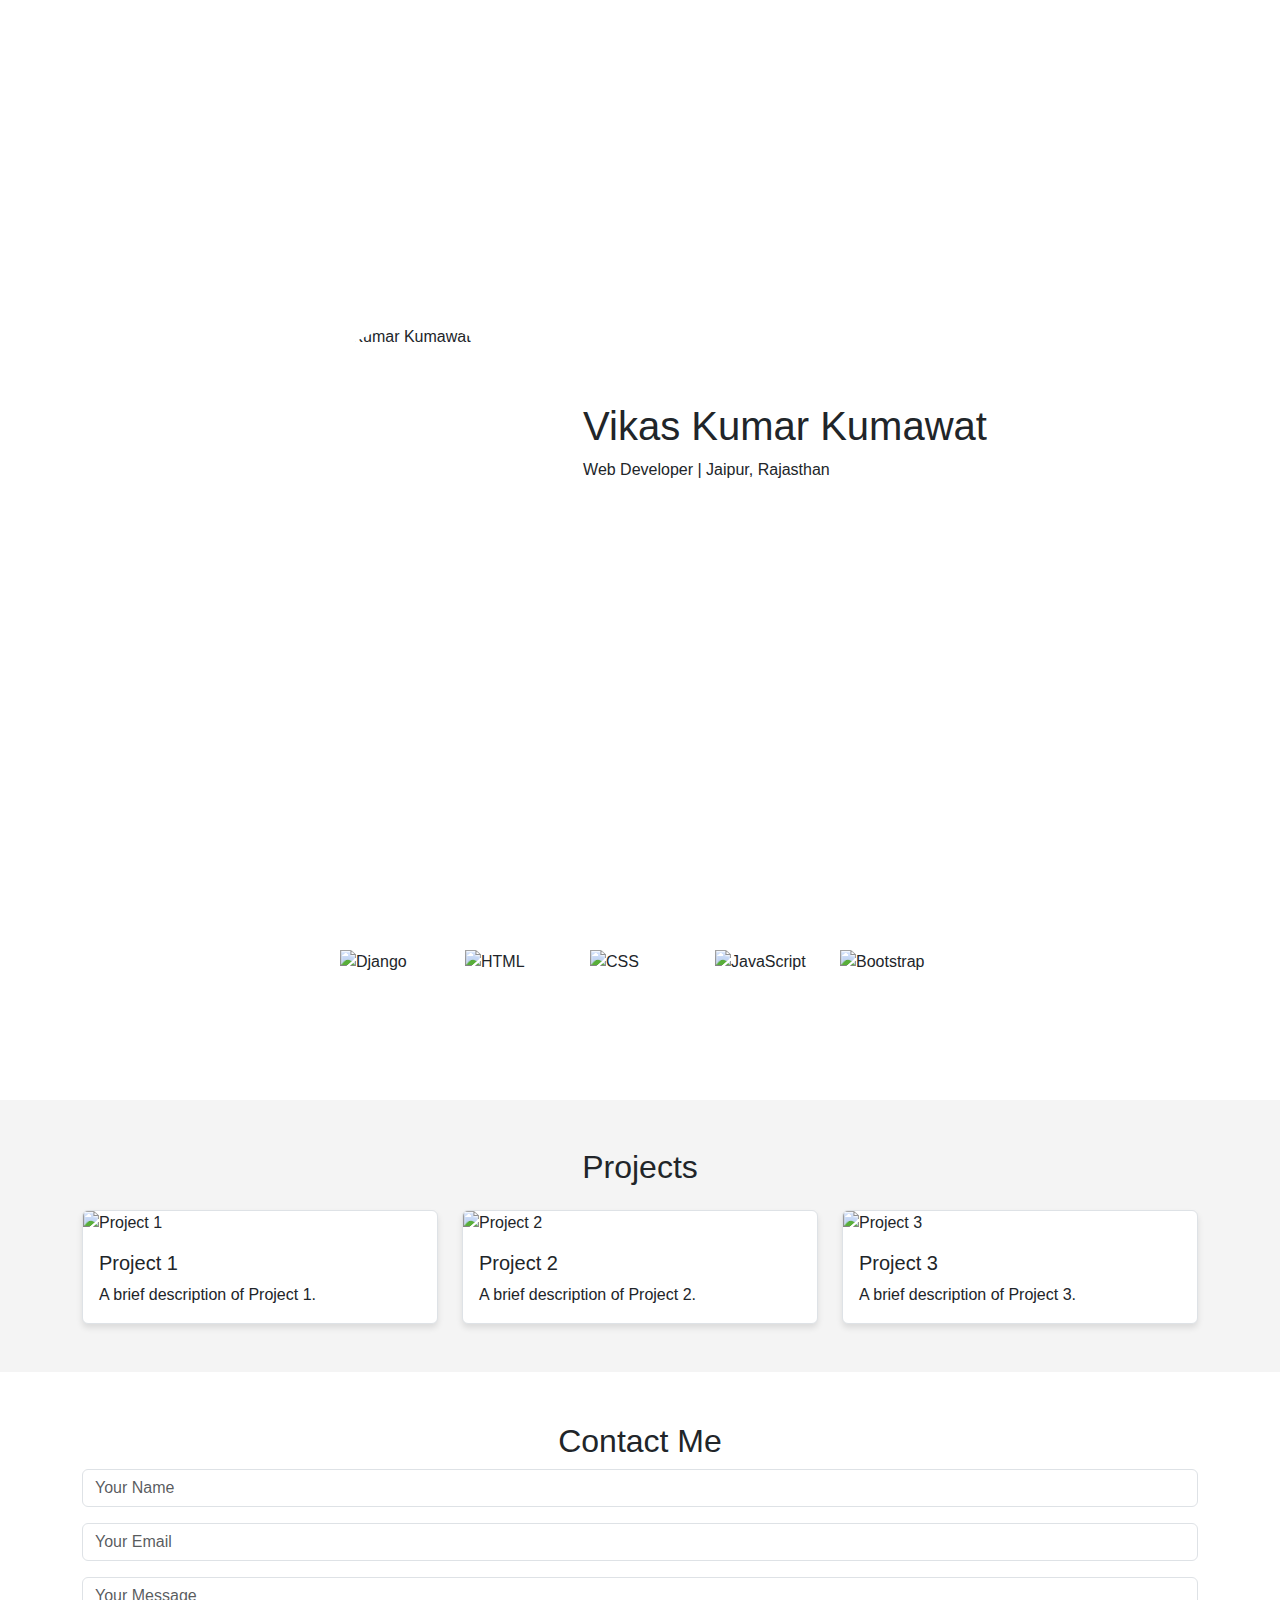
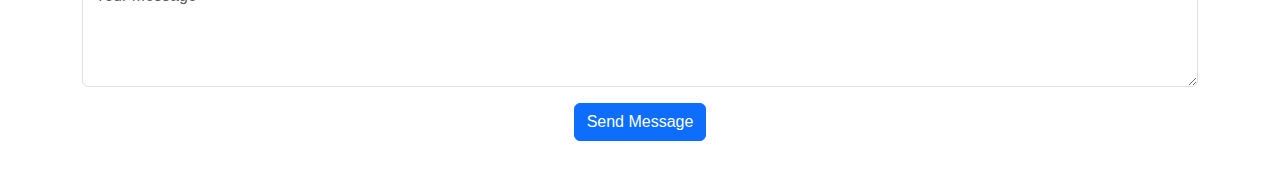
==== index.html @ 6ac8e8db "added the protfolio" ====
<!DOCTYPE html>
<html lang="en">
<head>
    <meta charset="UTF-8">
    <meta name="viewport" content="width=device-width, initial-scale=1.0">
    <title>Portfolio - Vikas Kumar Kumawat</title>
    <link href="https://cdn.jsdelivr.net/npm/bootstrap@5.0.2/dist/css/bootstrap.min.css" rel="stylesheet">
    <script src="https://kit.fontawesome.com/a076d05399.js" crossorigin="anonymous"></script>
    <style>
        body {
            background-color: #f4f4f4;
            color: #212529;
            font-family: 'Poppins', sans-serif;
            transition: background-color 0.3s, color 0.3s;
        }
        .dark-mode {
            background-color: #121212;
            color: #ffffff;
        }
        .toggle-theme {
            position: fixed;
            top: 10px;
            right: 20px;
            cursor: pointer;
            font-size: 1.5rem;
        }
        .full-screen {
            height: 100vh;
            display: flex;
            align-items: center;
            justify-content: center;
            text-align: left;
            flex-direction: row;
            padding: 0 10%;
            background-color: #ffffff;
            box-shadow: 0 4px 6px rgba(0, 0, 0, 0.1);
        }
        .dark-mode .full-screen {
            background-color: #1e1e1e;
        }
        .profile-img {
            width: 250px;
            height: 250px;
            border-radius: 50%;
            margin-right: 40px;
        }
        .skills {
            display: flex;
            justify-content: center;
            gap: 25px;
            flex-wrap: wrap;
            padding: 50px 0;
            background-color: #ffffff;
        }
        .dark-mode .skills {
            background-color: #1e1e1e;
        }
        .skills img {
            width: 100px;
            height: 100px;
        }
        .card {
            background-color: #ffffff;
            border: 1px solid #dee2e6;
            transition: transform 0.3s;
            box-shadow: 0 4px 6px rgba(0, 0, 0, 0.1);
        }
        .dark-mode .card {
            background-color: #1e1e1e;
            border-color: #333;
        }
        .card:hover {
            transform: scale(1.05);
        }
        .contact-form {
            padding: 50px 0;
            text-align: center;
            background-color: #ffffff;
        }
        .dark-mode .contact-form {
            background-color: #1e1e1e;
        }
    </style>
</head>
<body>
    <span class="toggle-theme" onclick="toggleTheme()"><i class="fas fa-adjust"></i></span>
    
    <section class="full-screen">
        <img src="my-profile.jpg" alt="Vikas Kumar Kumawat" class="profile-img">
        <div>
            <h1>Vikas Kumar Kumawat</h1>
            <p>Web Developer | Jaipur, Rajasthan</p>
        </div>
    </section>
    
    <section class="skills">
        <img src="https://cdn.jsdelivr.net/npm/simple-icons@v7/icons/django.svg" alt="Django" title="Django">
        <img src="https://cdn.jsdelivr.net/npm/simple-icons@v7/icons/html5.svg" alt="HTML" title="HTML">
        <img src="https://cdn.jsdelivr.net/npm/simple-icons@v7/icons/css3.svg" alt="CSS" title="CSS">
        <img src="https://cdn.jsdelivr.net/npm/simple-icons@v7/icons/javascript.svg" alt="JavaScript" title="JavaScript">
        <img src="https://cdn.jsdelivr.net/npm/simple-icons@v7/icons/bootstrap.svg" alt="Bootstrap" title="Bootstrap">
    </section>
    
    <section class="container py-5">
        <h2 class="text-center">Projects</h2>
        <div class="row mt-4">
            <div class="col-md-4">
                <div class="card">
                    <img src="projects/project1.jpg" class="card-img-top" alt="Project 1">
                    <div class="card-body">
                        <h5 class="card-title">Project 1</h5>
                        <p class="card-text">A brief description of Project 1.</p>
                    </div>
                </div>
            </div>
            <div class="col-md-4">
                <div class="card">
                    <img src="projects/project2.jpg" class="card-img-top" alt="Project 2">
                    <div class="card-body">
                        <h5 class="card-title">Project 2</h5>
                        <p class="card-text">A brief description of Project 2.</p>
                    </div>
                </div>
            </div>
            <div class="col-md-4">
                <div class="card">
                    <img src="projects/project3.jpg" class="card-img-top" alt="Project 3">
                    <div class="card-body">
                        <h5 class="card-title">Project 3</h5>
                        <p class="card-text">A brief description of Project 3.</p>
                    </div>
                </div>
            </div>
        </div>
    </section>
    
    <section class="contact-form">
        <h2>Contact Me</h2>
        <form class="container">
            <div class="mb-3">
                <input type="text" class="form-control" placeholder="Your Name">
            </div>
            <div class="mb-3">
                <input type="email" class="form-control" placeholder="Your Email">
            </div>
            <div class="mb-3">
                <textarea class="form-control" rows="4" placeholder="Your Message"></textarea>
            </div>
            <button class="btn btn-primary">Send Message</button>
        </form>
    </section>
    
    <script>
        function toggleTheme() {
            document.body.classList.toggle('dark-mode');
        }
    </script>
</body>
</html>
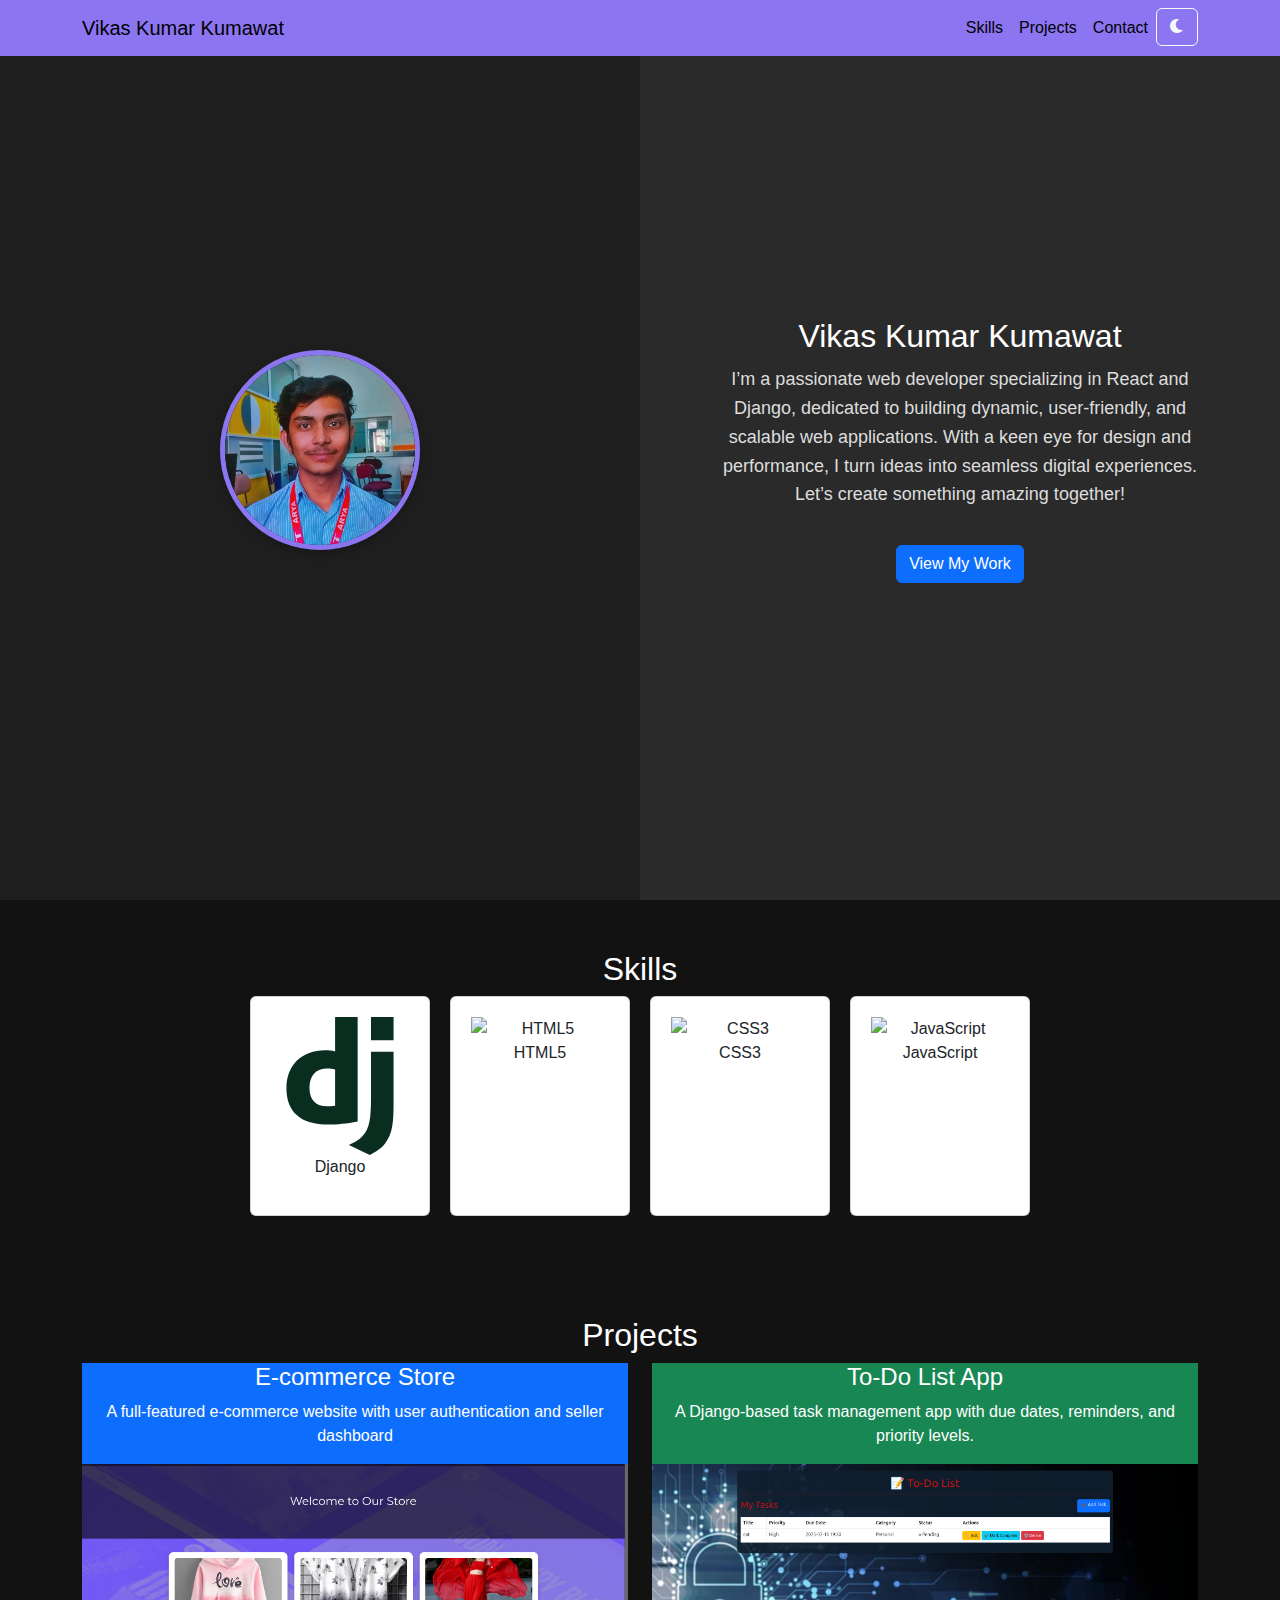
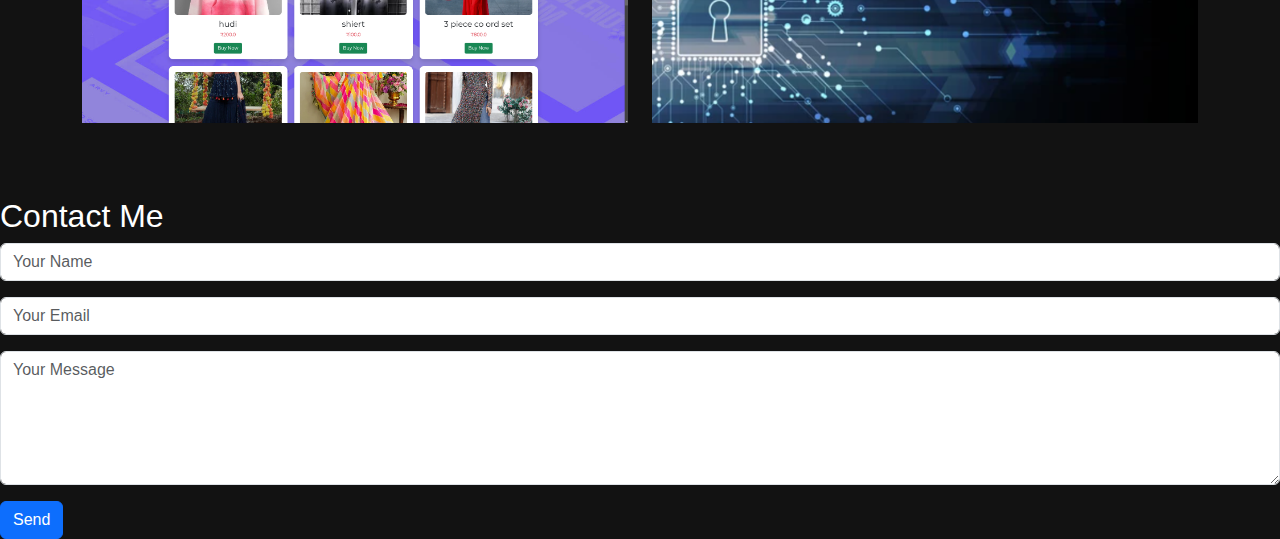
==== commit 1ed236a6: "added external css and script" ====
--- a/index.html
+++ b/index.html
@@ -4,156 +4,99 @@
     <meta charset="UTF-8">
     <meta name="viewport" content="width=device-width, initial-scale=1.0">
     <title>Portfolio - Vikas Kumar Kumawat</title>
-    <link href="https://cdn.jsdelivr.net/npm/bootstrap@5.0.2/dist/css/bootstrap.min.css" rel="stylesheet">
-    <script src="https://kit.fontawesome.com/a076d05399.js" crossorigin="anonymous"></script>
-    <style>
-        body {
-            background-color: #f4f4f4;
-            color: #212529;
-            font-family: 'Poppins', sans-serif;
-            transition: background-color 0.3s, color 0.3s;
-        }
-        .dark-mode {
-            background-color: #121212;
-            color: #ffffff;
-        }
-        .toggle-theme {
-            position: fixed;
-            top: 10px;
-            right: 20px;
-            cursor: pointer;
-            font-size: 1.5rem;
-        }
-        .full-screen {
-            height: 100vh;
-            display: flex;
-            align-items: center;
-            justify-content: center;
-            text-align: left;
-            flex-direction: row;
-            padding: 0 10%;
-            background-color: #ffffff;
-            box-shadow: 0 4px 6px rgba(0, 0, 0, 0.1);
-        }
-        .dark-mode .full-screen {
-            background-color: #1e1e1e;
-        }
-        .profile-img {
-            width: 250px;
-            height: 250px;
-            border-radius: 50%;
-            margin-right: 40px;
-        }
-        .skills {
-            display: flex;
-            justify-content: center;
-            gap: 25px;
-            flex-wrap: wrap;
-            padding: 50px 0;
-            background-color: #ffffff;
-        }
-        .dark-mode .skills {
-            background-color: #1e1e1e;
-        }
-        .skills img {
-            width: 100px;
-            height: 100px;
-        }
-        .card {
-            background-color: #ffffff;
-            border: 1px solid #dee2e6;
-            transition: transform 0.3s;
-            box-shadow: 0 4px 6px rgba(0, 0, 0, 0.1);
-        }
-        .dark-mode .card {
-            background-color: #1e1e1e;
-            border-color: #333;
-        }
-        .card:hover {
-            transform: scale(1.05);
-        }
-        .contact-form {
-            padding: 50px 0;
-            text-align: center;
-            background-color: #ffffff;
-        }
-        .dark-mode .contact-form {
-            background-color: #1e1e1e;
-        }
-    </style>
+    <link href="https://cdn.jsdelivr.net/npm/bootstrap@5.3.0/dist/css/bootstrap.min.css" rel="stylesheet">
+    <script src="https://cdn.jsdelivr.net/npm/bootstrap@5.3.0/dist/js/bootstrap.bundle.min.js"></script>
+
+    <link rel="stylesheet" href="https://cdnjs.cloudflare.com/ajax/libs/font-awesome/6.0.0/css/all.min.css">
+    <link rel="stylesheet" href="styles.css">
 </head>
 <body>
-    <span class="toggle-theme" onclick="toggleTheme()"><i class="fas fa-adjust"></i></span>
-    
-    <section class="full-screen">
-        <img src="my-profile.jpg" alt="Vikas Kumar Kumawat" class="profile-img">
-        <div>
-            <h1>Vikas Kumar Kumawat</h1>
-            <p>Web Developer | Jaipur, Rajasthan</p>
+    <!-- Navbar -->
+    <nav class="navbar navbar-expand-lg fixed-top">
+        <div class="container">
+            <a class="navbar-brand" href="#">Vikas Kumar Kumawat</a>
+            <button class="navbar-toggler" type="button" data-bs-toggle="collapse" data-bs-target="#navbarNav">
+                <span class="navbar-toggler-icon"></span>
+            </button>
+            <div class="collapse navbar-collapse justify-content-center" id="navbarNav">
+                <ul class="navbar-nav ms-auto">
+                    <li class="nav-item"><a class="nav-link" href="#skills">Skills</a></li>
+                    <li class="nav-item"><a class="nav-link" href="#projects">Projects</a></li>
+                    <li class="nav-item"><a class="nav-link" href="#contact">Contact</a></li>
+                    <li class="nav-item ms-auto">
+                        <button id="theme-toggle" class="btn btn-outline-light">
+                            <i id="theme-icon" class="fas fa-moon"></i>
+                        </button>
+                    </li>
+                </ul>
+            </div>
+        </div>
+    </nav>
+
+    <!-- Hero Section (Split Screen) -->
+    <section class="hero-section" id="home">
+        <div class="hero-container">
+            <div class="hero-left">
+                <img src="/images/profile.jpeg" alt="Vikas Kumar Kumawat" class="profile-img">
+            </div>
+            <div class="hero-right">
+                <h1>Vikas Kumar Kumawat</h1>
+                <p>
+                    I’m a passionate web developer specializing in React and Django, dedicated to building 
+                    dynamic, user-friendly, and scalable web applications. With a keen eye for design and
+                    performance, I turn ideas into seamless digital experiences. Let’s create something 
+                    amazing together!
+                </p>
+                <a href="#projects" class="btn btn-primary mt-3">View My Work</a>
+            </div>
         </div>
     </section>
-    
-    <section class="skills">
-        <img src="https://cdn.jsdelivr.net/npm/simple-icons@v7/icons/django.svg" alt="Django" title="Django">
-        <img src="https://cdn.jsdelivr.net/npm/simple-icons@v7/icons/html5.svg" alt="HTML" title="HTML">
-        <img src="https://cdn.jsdelivr.net/npm/simple-icons@v7/icons/css3.svg" alt="CSS" title="CSS">
-        <img src="https://cdn.jsdelivr.net/npm/simple-icons@v7/icons/javascript.svg" alt="JavaScript" title="JavaScript">
-        <img src="https://cdn.jsdelivr.net/npm/simple-icons@v7/icons/bootstrap.svg" alt="Bootstrap" title="Bootstrap">
+
+    <!-- Skills -->
+    <section class="skills" id="skills">
+        <h2>Skills</h2>
+        <div class="skills-container">
+            <div class="card"><img src="/images/django-plain.svg" alt="Django"><p>Django</p></div>
+            <div class="card"><img src="https://cdn.jsdelivr.net/gh/devicons/devicon/icons/html5/html5-original.svg" alt="HTML5"><p>HTML5</p></div>
+            <div class="card"><img src="https://cdn.jsdelivr.net/gh/devicons/devicon/icons/css3/css3-original.svg" alt="CSS3"><p>CSS3</p></div>
+            <div class="card"><img src="https://cdn.jsdelivr.net/gh/devicons/devicon/icons/javascript/javascript-original.svg" alt="JavaScript"><p>JavaScript</p></div>
+        </div>
     </section>
-    
-    <section class="container py-5">
-        <h2 class="text-center">Projects</h2>
-        <div class="row mt-4">
-            <div class="col-md-4">
-                <div class="card">
-                    <img src="projects/project1.jpg" class="card-img-top" alt="Project 1">
-                    <div class="card-body">
-                        <h5 class="card-title">Project 1</h5>
-                        <p class="card-text">A brief description of Project 1.</p>
+
+    <!-- Projects -->
+    <section class="projects " id="projects">
+        <h2>Projects</h2>
+        <div class="container">
+            <div class="row">
+                <div class="col-md-6 mb-4">
+                    <div class="project-card bg-primary text-white">
+                        <h4>E-commerce Store</h4>
+                        <p>A full-featured e-commerce website with user authentication and seller dashboard</p>
+                        <img src="/images/E-commerce.png" class="project-img" alt="E-commerce">
                     </div>
                 </div>
-            </div>
-            <div class="col-md-4">
-                <div class="card">
-                    <img src="projects/project2.jpg" class="card-img-top" alt="Project 2">
-                    <div class="card-body">
-                        <h5 class="card-title">Project 2</h5>
-                        <p class="card-text">A brief description of Project 2.</p>
-                    </div>
-                </div>
-            </div>
-            <div class="col-md-4">
-                <div class="card">
-                    <img src="projects/project3.jpg" class="card-img-top" alt="Project 3">
-                    <div class="card-body">
-                        <h5 class="card-title">Project 3</h5>
-                        <p class="card-text">A brief description of Project 3.</p>
+                <div class="col-md-6 mb-4">
+                    <div class="project-card bg-success text-white">
+                        <h4>To-Do List App</h4>
+                        <p>A Django-based task management app with due dates, reminders, and priority levels.</p>
+                        <img src="/images/to-do-list.png" class="project-img" alt="To-Do List">
                     </div>
                 </div>
             </div>
         </div>
     </section>
-    
-    <section class="contact-form">
+
+    <!-- Contact -->
+    <section class="contact" id="contact">
         <h2>Contact Me</h2>
-        <form class="container">
-            <div class="mb-3">
-                <input type="text" class="form-control" placeholder="Your Name">
-            </div>
-            <div class="mb-3">
-                <input type="email" class="form-control" placeholder="Your Email">
-            </div>
-            <div class="mb-3">
-                <textarea class="form-control" rows="4" placeholder="Your Message"></textarea>
-            </div>
-            <button class="btn btn-primary">Send Message</button>
+        <form>
+            <input type="text" placeholder="Your Name" class="form-control mb-3">
+            <input type="email" placeholder="Your Email" class="form-control mb-3">
+            <textarea placeholder="Your Message" class="form-control mb-3" rows="5"></textarea>
+            <button type="submit" class="btn btn-primary">Send</button>
         </form>
     </section>
-    
-    <script>
-        function toggleTheme() {
-            document.body.classList.toggle('dark-mode');
-        }
-    </script>
+
+    <script src="script.js"></script>
 </body>
 </html>
--- a/styles.css
+++ b/styles.css
@@ -0,0 +1,131 @@
+body {
+    font-family: 'Poppins', sans-serif;
+    margin: 0;
+    padding: 0;
+    transition: background 0.3s ease, color 0.3s ease;
+}
+
+/* Light Theme */
+body.light-theme {
+    background-color: white;
+    color: black;
+}
+
+/* Dark Theme */
+body.dark-theme {
+    background-color: #121212;
+    color: white;
+}
+
+/* Navbar */
+.navbar {
+    background-color: #8c75f1;
+}
+.nav-link {
+    color: black !important;
+}
+
+/* Hero Section - Split Screen */
+.hero-section {
+    display: flex;
+    height: 100vh;
+}
+.hero-container {
+    display: flex;
+    width: 100%;
+}
+.hero-left, .hero-right {
+    width: 50%;
+    display: flex;
+    align-items: center;
+    justify-content: center;
+    padding: 40px;
+    text-align: center;
+    flex-direction: column;
+    transition: background 0.3s ease, color 0.3s ease;
+}
+
+/* Apply theme changes */
+body.dark-theme .hero-left {
+    background-color: #1e1e1e;
+}
+body.dark-theme .hero-right {
+    background-color: #2a2a2a;
+}
+
+/* Profile Image */
+.profile-img {
+    width: 200px;
+    height: 200px;
+    border-radius: 50%;
+    object-fit: cover;
+    border: 5px solid #8c75f1;
+    box-shadow: 0px 4px 10px rgba(0, 0, 0, 0.2);
+}
+
+/* Adjust text color */
+body.dark-theme .hero-right h1,
+body.dark-theme .skills h2,
+body.dark-theme .projects h2 {
+    color: white;
+}
+
+/* Responsive */
+@media (max-width: 768px) {
+    .hero-container {
+        flex-direction: column;
+    }
+    .hero-left, .hero-right {
+        width: 100%;
+        height: 50vh;
+        padding: 20px;
+    }
+    .profile-img {
+        width: 150px;
+        height: 150px;
+        border: 4px solid #8c75f1;
+    }
+}
+.hero-right h1 {
+    font-size: 32px;
+    margin-bottom: 10px;
+}
+
+.hero-right p {
+    font-size: 18px;
+    color: #333;
+    max-width: 500px;
+    line-height: 1.6;
+    margin-bottom: 20px;
+}
+
+body.dark-theme .hero-right p {
+    color: #ddd;
+}
+
+/* Skills */
+.skills {
+    padding: 50px 20px;
+    text-align: center;
+}
+.skills-container {
+    display: flex;
+    flex-wrap: wrap;
+    justify-content: center;
+    gap: 20px;
+}
+.card {
+    width: 180px;
+    padding: 20px;
+    text-align: center;
+}
+
+/* Projects */
+.projects {
+    padding: 50px 20px;
+    text-align: center;
+}
+.project-img {
+    width: 100%;
+    height: auto;
+}
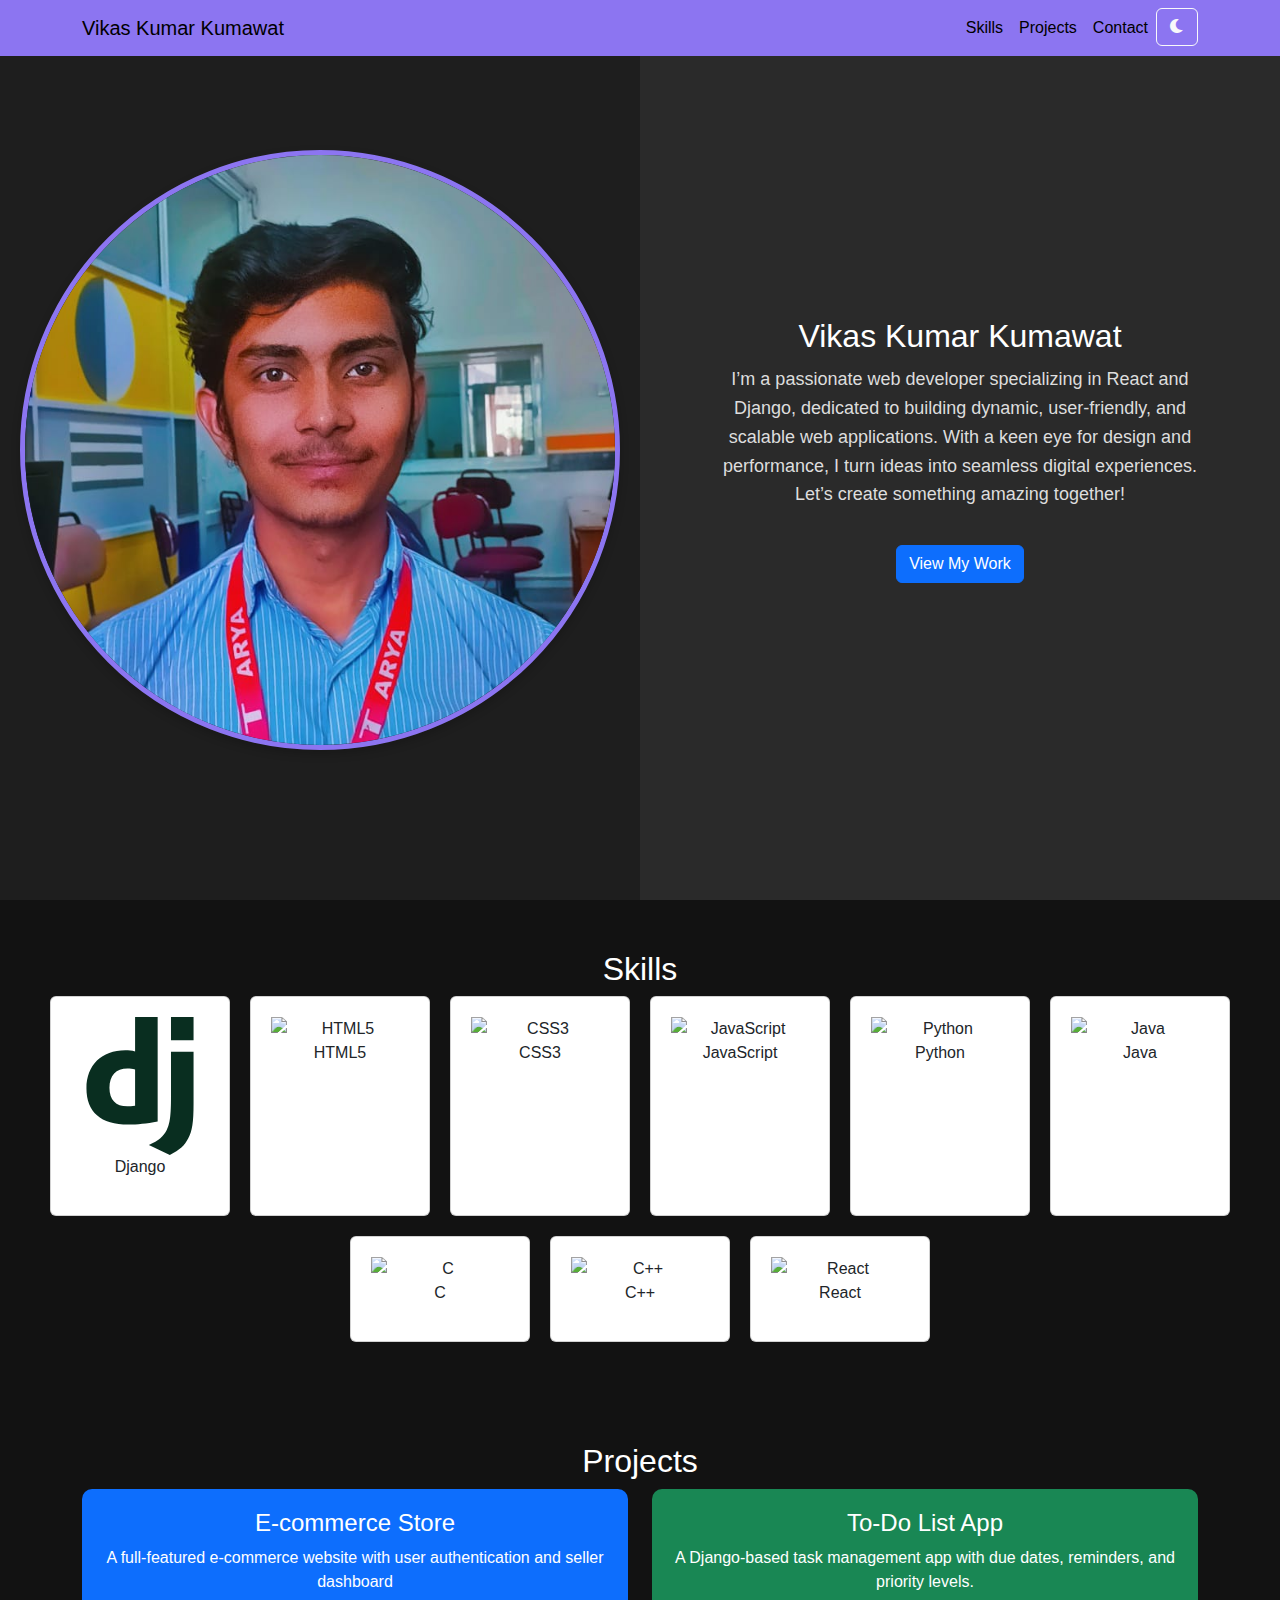
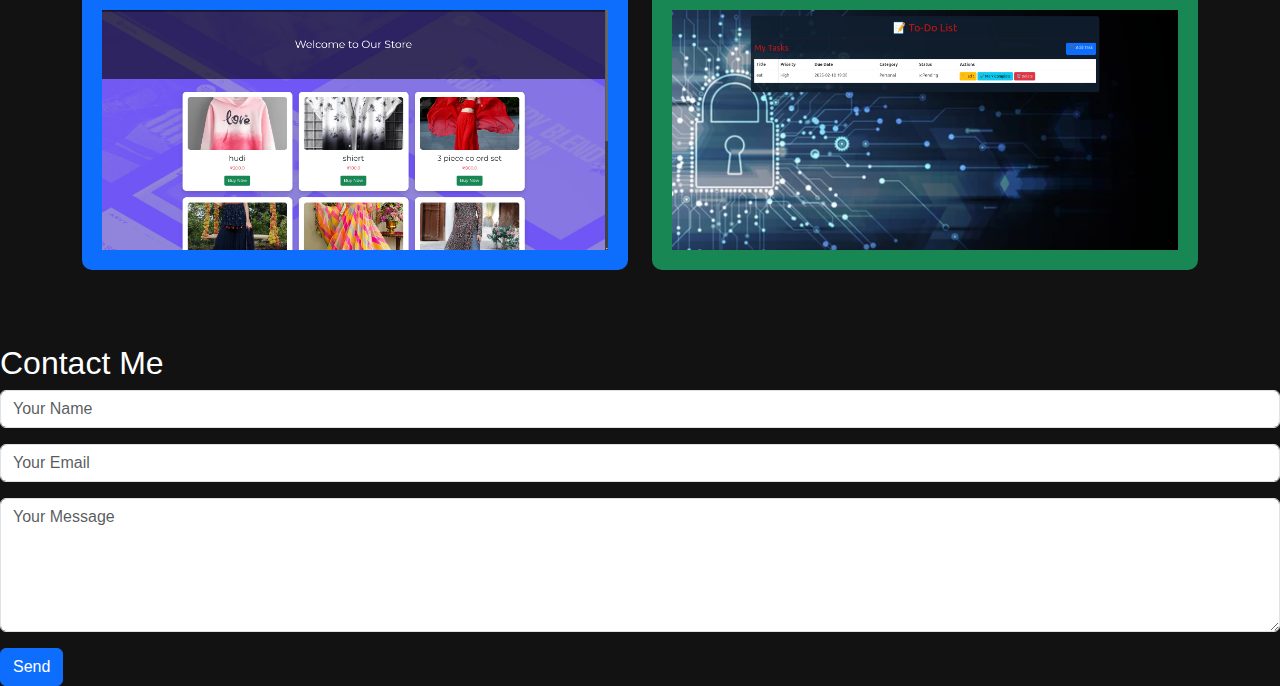
==== commit 90e95c52: "minor mistakes fixed" ====
--- a/index.html
+++ b/index.html
@@ -60,6 +60,11 @@
             <div class="card"><img src="https://cdn.jsdelivr.net/gh/devicons/devicon/icons/html5/html5-original.svg" alt="HTML5"><p>HTML5</p></div>
             <div class="card"><img src="https://cdn.jsdelivr.net/gh/devicons/devicon/icons/css3/css3-original.svg" alt="CSS3"><p>CSS3</p></div>
             <div class="card"><img src="https://cdn.jsdelivr.net/gh/devicons/devicon/icons/javascript/javascript-original.svg" alt="JavaScript"><p>JavaScript</p></div>
+            <div class="card"><img src="https://cdn.jsdelivr.net/gh/devicons/devicon/icons/python/python-original.svg" alt="Python"><p>Python</p></div>
+            <div class="card"><img src="https://cdn.jsdelivr.net/gh/devicons/devicon/icons/java/java-original.svg" alt="Java"><p>Java</p></div>
+            <div class="card"><img src="https://cdn.jsdelivr.net/gh/devicons/devicon/icons/c/c-original.svg" alt="C"><p>C</p></div>
+            <div class="card"><img src="https://cdn.jsdelivr.net/gh/devicons/devicon/icons/cplusplus/cplusplus-original.svg" alt="C++"><p>C++</p></div>
+            <div class="card"><img src="https://cdn.jsdelivr.net/gh/devicons/devicon/icons/react/react-original.svg" alt="React"><p>React</p></div>
         </div>
     </section>
 
--- a/styles.css
+++ b/styles.css
@@ -29,10 +29,12 @@
 .hero-section {
     display: flex;
     height: 100vh;
+
 }
 .hero-container {
     display: flex;
     width: 100%;
+    flex-wrap: wrap;
 }
 .hero-left, .hero-right {
     width: 50%;
@@ -42,9 +44,13 @@
     padding: 40px;
     text-align: center;
     flex-direction: column;
+    min-width: 300px;
     transition: background 0.3s ease, color 0.3s ease;
 }
-
+.card:hover {
+    transform: scale(1.1);
+    color: white;
+}
 /* Apply theme changes */
 body.dark-theme .hero-left {
     background-color: #1e1e1e;
@@ -53,13 +59,17 @@
     background-color: #2a2a2a;
 }
 
+body.dark-theme .card:hover{
+    transform: scale(1.1);
+}
 /* Profile Image */
 .profile-img {
-    width: 200px;
-    height: 200px;
+    width: 600px;
+    height: 600px;
     border-radius: 50%;
     object-fit: cover;
     border: 5px solid #8c75f1;
+    min-width: 150px;
     box-shadow: 0px 4px 10px rgba(0, 0, 0, 0.2);
 }
 
@@ -71,19 +81,18 @@
 }
 
 /* Responsive */
-@media (max-width: 768px) {
+@media (max-width: 992px) {
     .hero-container {
-        flex-direction: column;
+        flex-direction: column; 
     }
     .hero-left, .hero-right {
         width: 100%;
-        height: 50vh;
+        height: auto;
         padding: 20px;
     }
     .profile-img {
-        width: 150px;
-        height: 150px;
-        border: 4px solid #8c75f1;
+        width: 180px;
+        height: 180px;
     }
 }
 .hero-right h1 {
@@ -125,6 +134,33 @@
     padding: 50px 20px;
     text-align: center;
 }
+.project-card {
+    padding: 20px;
+    border-radius: 10px;
+    text-align: center;
+    transition: transform 0.3s ease, box-shadow 0.3s ease, background 0.3s ease;
+}
+
+/* Light Theme Hover */
+.project-card:hover {
+    transform: scale(1.05);
+    box-shadow: 0 8px 15px rgba(0, 0, 0, 0.2);
+    background: #6f58d9; /* A richer purple */
+}
+
+/* Dark Theme */
+body.dark-theme .project-card {
+    background: #1e1e1e;
+    color: white;
+}
+
+/* Dark Theme Hover */
+body.dark-theme .project-card:hover {
+    background: #8c75f1;
+    transform: scale(1.05);
+    box-shadow: 0 8px 15px rgba(255, 255, 255, 0.2);
+}
+
 .project-img {
     width: 100%;
     height: auto;
